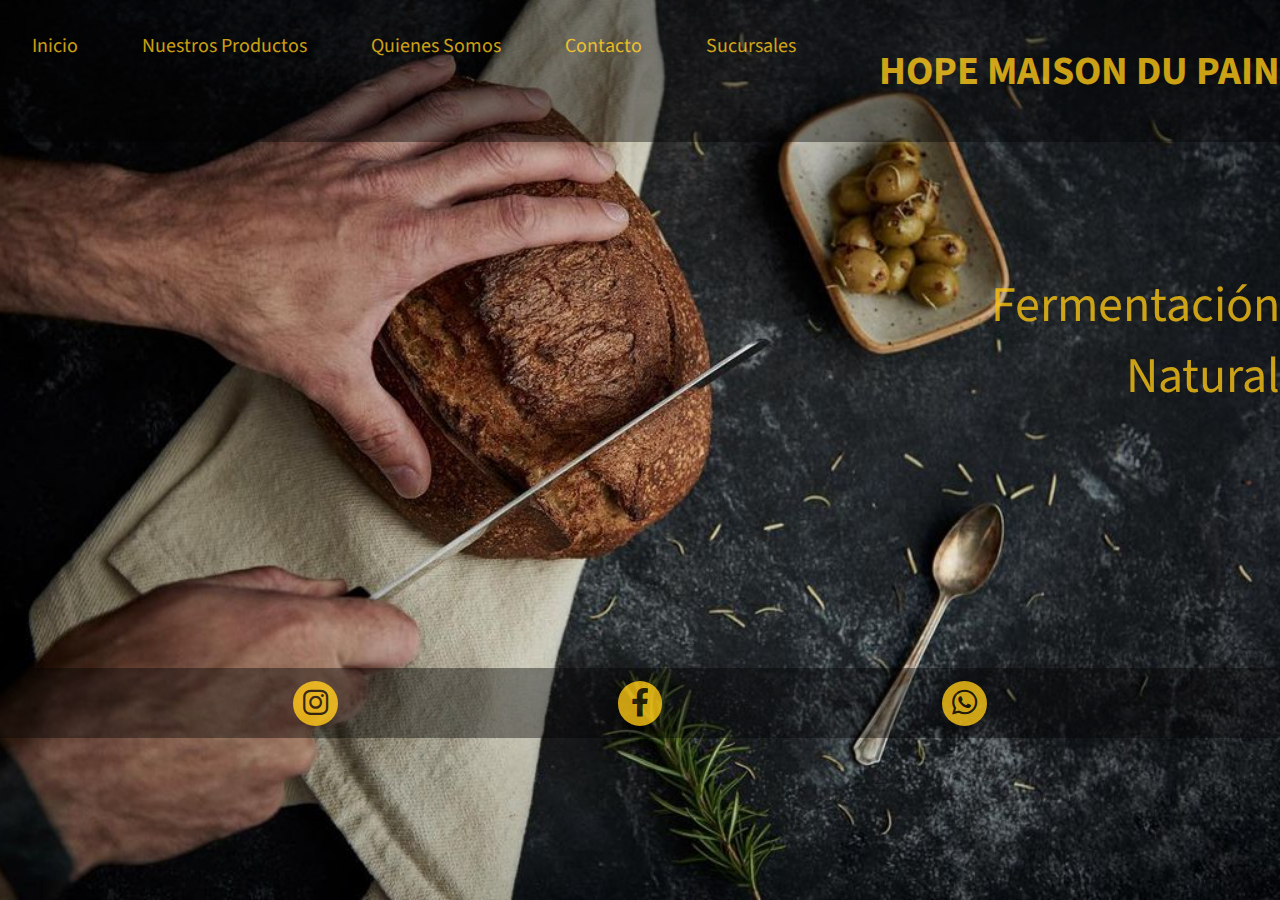
==== index.html @ 615eef98 "agrego transformaciones" ====
<!DOCTYPE html>
<html lang="en">

<head>
    <meta charset="UTF-8">
    <meta http-equiv="X-UA-Compatible" content="IE=edge">
    <meta name="viewport" content="width=device-width, initial-scale=1.0">
    <title>HOPE</title>
    <!-- Logo en las pestañas -->
    <link rel="shortcut icon" href="./Medias/K.png">
    <!-- Stylesheet -->
    <link rel="stylesheet" href="./styles/style.css">
    <!-- Font Awesome Iconos -->
    <link rel="stylesheet" href="https://cdnjs.cloudflare.com/ajax/libs/font-awesome/6.0.0/css/all.min.css">
    <!-- Google font Tipo de letra -->
    <link href="https://fonts.googleapis.com/css2?family=Klee+One:wght@400;600&family=Source+Sans+Pro:wght@200&display=swap" rel="stylesheet">

</head>

<body class="fondo">
    <!---------------------------------------------------- HEADER -------------------------------------------------------->
    <header class="Barra_"> 
        
        <nav class="header_navegation">
            <ul class="header_navegation_desp">
                <li><a href="index.html">Inicio</a></li>
                <li><a href="./paginas/nuestrosproductos.html">Nuestros Productos</a></li>  
                <li><a href="./paginas/quienessomos.html">Quienes Somos</a></li>
                <li><a href="./paginas/contacto.html">Contacto</a></li>
                <li><a href="./paginas/sucursales.html">Sucursales</a></li>
             </ul>
        </nav>

        <a href="index.html"> <h1 class="título">HOPE MAISON DU PAIN</h1> </a>
     
    </header>
    <!------------------------------------------------------ MAIN INDEX---------------------------------------------------------->
    <main class="MAIN_GRID">
        <article class="main_home">
            <p>Fermentación <br>
                Natural</p>
        </article>
        
    </main>
    <!----------------------------------------------------- FOOTER INDEX ---------------------------------------------------------->
    <footer class="FOOTER_">
        <section class="footer_sec">
            <a href="https://www.Instagram.com"><i id="insta" class="fa-brands fa-instagram" ></i></a>
            <a href="https://www.Facebook.com"><i id = "face" class="fa-brands fa-facebook-f" ></i></a>
            <a href="https://wa.me/1121655552?text=¡QuieroHope!"><i  id = "wpp" class="fa-brands fa-whatsapp"></i></a>

        </section>
       
    </footer>   
</body>

</html>
---- styles/style.css ----
*{
    margin: 0;
    padding: 0;
    text-decoration: none;
    box-sizing: border-box;
    font-family:'Source Sans Pro', sans-serif;
    color: rgb(250, 196, 20);  
    box-sizing: border-box;
    list-style: none;
    scroll-behavior: smooth;
} 

/* ****************************************************************************************** */
/* -------------------------- FONDO DE FODAS LAS PESTAÑAS ----------------------------------- */
/* ****************************************************************************************** */
.fondo {
    background-image: url('../Medias/m.jpg');
    background-repeat: no-repeat;
    background-attachment: fixed;
    background-size: cover;
    background-position: center center;
    background-color: rgba(255, 238, 169, 0.856); opacity: 05;
    width: 100%;
    opacity: 80%;
}

.fondo_1 {
    background-image: url(../Medias/g.jpg);
    background-repeat: no-repeat;
    background-attachment: fixed;
    background-size: cover;
    background-position: center center;
    background-color: rgba(255, 238, 169, 0.856); opacity: 05;
    width: 100%;

}

.fondo_2 {
    background-image: url(../Medias/mm.jpg);
    background-repeat: no-repeat;
    background-attachment: fixed;
    background-size: cover;
    background-position: center center;
    background-color: rgba(255, 238, 169, 0.856); opacity: 05;
    width: 100%;
}

.fondo_3 {
    background-image: url(../Medias/cor.jpg);
    background-repeat: no-repeat;
    background-attachment: fixed;
    background-size: cover;
    background-position: center center;
    background-color: rgba(255, 238, 169, 0.856); opacity: 05;
    width: 100%;
}

.fondo_4 {
    background-image: url(../Medias/palta.jpg);
    background-repeat: no-repeat;
    background-attachment: fixed;
    background-size: cover;
    background-position: center center;
    background-color: rgba(255, 238, 169, 0.856); opacity: 05;
    width: 100%;
}

/* *********************************************************************************************** */
/* -------------------------- FIN FONDO DE FODAS LAS PESTAÑAS ------------------------------------ */
/* *********************************************************************************************** */




/* ************************************************************************************************ */
/* ---------------------------------- INICIO DE HEADER -------------------------------------------- */
/* ************************************************************************************************ */


.Barra_ {
    display:flex;
    justify-content: space-between;
    position: sticky;
    background-color: rgba(2, 2, 2, 0.5);
    align-items: center;
}

h1 {
    font-size: 40px;
}

h1:hover{
    /* transformacion */ 
    transform: scale(1.50);
    transition: 2s; 
    
}

.header_navegation_desp {
    display: flex;
}

.header_navegation_desp li{
    padding: 32px;   
    margin-bottom: 50px;
    font-size: 20px;
}

@media screen and (max-width:480px) {
    .header_navegation_desp {
    display: none;
    }
    h1 {
        font-size: 1rem;
        align-items: center;
    }
    .Barra_ {
        justify-content: center;
    }
}


/* ************************************************************************************************** */
/* ------------------------------------- FIN DE HEADER ---------------------------------------------  */
/* ************************************************************************************************** */


/* ************************************************************************************************** */
/* -----------------------------------------  MAIN HOME ----------------------------------------- */
/* ************************************************************************************************** */

.main_home {
    display: flex;
    justify-content: flex-end;
    font-size: 50px;
    text-align: right;
    margin-top: 10%;
}

@media screen and (max-width:480px) {
    .main_home {
        font-size: 1.8rem;
        margin-top: 40%;
    }
}

/* ************************************************************************************************* */
/* ------------------------------------------ FIN MAIN --------------------------------------------- */
/* ************************************************************************************************* */


/* *********************************************************************************************** */
/* --------------------------------------- FOOTER ------------------------------------------------ */
/* ************************************************************************************************ */

.footer_sec {
    display: flex;
    flex-direction: row;
    justify-content: space-evenly;
    background-color:  rgba(2, 2, 2, 0.5);
    padding: 1%;
    margin-top: 20%;
}

footer section a {
    display: flex;
    justify-content: center;
    align-items: center;
    color: rgb(0, 0, 0,90%);
    font-size: 1.8rem;
    width: 2.8rem;
    height: 2.8rem;
    background-color: rgb(250, 196, 20);
    border-radius: 50%;
    
}

#insta, #face, #wpp {
    color: rgb(0, 0, 0,90%);
}

@media screen and (max-width:480px) {
    .FOOTER_ {
        margin-top: 40%;
    }
    .footer_sec a {
        font-size: 1rem;
        width: 1.5rem;
        height: 1.5rem;
    }
}

/* ********************************************************************************************* */
/*------------------------------------------ FIN FOOTER ---------------------------------------- */ 
/* ********************************************************************************************* */



/* ******************************************************************************************* */
/* --------------------------------- MAIN NUESTROS PRODUCTOS --------------------------------- */
/* ******************************************************************************************* */

main {
    display: inline;
}

main div h2 {
    text-align: left;
    color: black;
    font-weight: bold;
}

main div p {
    text-align:center ;
    color: black;
    font-size: 30px;
    font-weight: bold;
}

.img1 {
    border-radius: 1500px;
}
.img2 {
    border-radius: 1500px;

}

.img3 {
    border-radius: 1500px;

}
.img4 {
    border-radius: 1500px;
}

/* ************************************************************************************* */
/* -------------------------------- INICIO DE QUINES SOMOS ----------------------------- */
/* ************************************************************************************** */

h2 {
    color: black;
    font-weight: bold;
    text-align: center;
    font-size: 50px;
}


#primero {
    display: grid;
    grid-template-rows: 20% 80%;;
    grid-template-columns: repeat( 2 50%);
    grid-template-areas: 
    "primero" "segundo";
}

.texto1 p, .texto2 p {
    color: black !important;
    font-weight: bold;
}

.texto1 {
    grid-area: primero;
    display: flex;
    align-items:center;
    justify-content: left;
    font-size: 2rem;
}

.foto1 {
    grid-area: primero;
    display: flex;
    justify-content: flex-start;
    width: 45%;
    height: 45%;
}

.texto2 {
    grid-area: segundo;
    display: flex;
    align-items:center;
    justify-content: right;
    font-size: 2rem;
    order: 2;
    
}

.foto2 {
    grid-area: segundo;
    display: flex;
    justify-content: flex-end;
    width: 45%;
    height: 45%;
    order: 1;
}

@media screen and (max-width:480px) {
    .texto1 {
        font-size: 1rem;
        margin-left: 2%;
    }
    .texto2 {
        font-size: 0.8rem;
        margin-right: 2%;
    }
    .fondo_2 {
        width: 100%;
        height: 100%;
        padding-left: 2;
    
    }
}

/* ********************************************************************************** */
/* ----------------------------- FIN DE QUIENES SOMOS ------------------------------- */
/* *********************************************************************************** */

/* ********************************************************************************* */
/* --------------------------------- INICIO CONTACTO ------------------------------- */
/* ******************************************************************************** */

.contact__main{
    display: grid;
    grid-template-columns: 1 60%;
    grid-template-rows: repeat(2 30% 60%);
    justify-content: center;
    gap: 15%;
    text-align: center;
    font-size: 30px;
}


.input__{
    display: grid;
    justify-content: center;
    gap: 3vw;
    margin-top: 1vw;
    background-color: rgba(196, 196, 196, 0.8);
    font-size: 25px;
    color: black;
    font-weight: bold
}

#form__contacto{
    display: flex;
    flex-direction: column;
    justify-content: center;
    gap: 0.5vw;
    margin-top: 1vw;
    align-items: center;
}

@media screen and (max-width:480px) {
    .contact__main {
        font-size: 1rem;
        margin-top: 10%;
    }
    #form__contacto {
        font-size: 0.5rem;
    }
}

/* ***************************************************************************** */
/* ---------------------------- FIN CONTACTO ----------------------------------- */
/* ***************************************************************************** */

/****************************************************************************** */
/* ---------------------------------- SUCURSALES ---------------------------------- */
/* *************************************************************************** */


.sucursales {
    display: grid;
    grid-template-columns: 1 80%;
    grid-template-rows: 2 repeat( 40% 30%);
    justify-content: center;
    text-align: center;
    font-size: 30px;
    margin-top: 1%;

}

.sucursales h2 {
    gap: 40%;
    font-weight: bold;
    font-size: 45px;
}

.sucursales_ li {
    font-size: 30px;
    font-weight: bold;
    color: black !important;
    margin-top: 2%;
    

/* .sucursales h2{
    color: black;
    font-weight: bold;
    text-align: center;
    font-size: 50px;
}

.sucursales_ li {
    color: black;
    font-weight: bold;
    text-align: center;
    font-size: 30px;
} */

/**************************************************************************** */
/* ------------------------ FIN SUCURSALES ---------------------------------- */
/* ************************************************************************** */
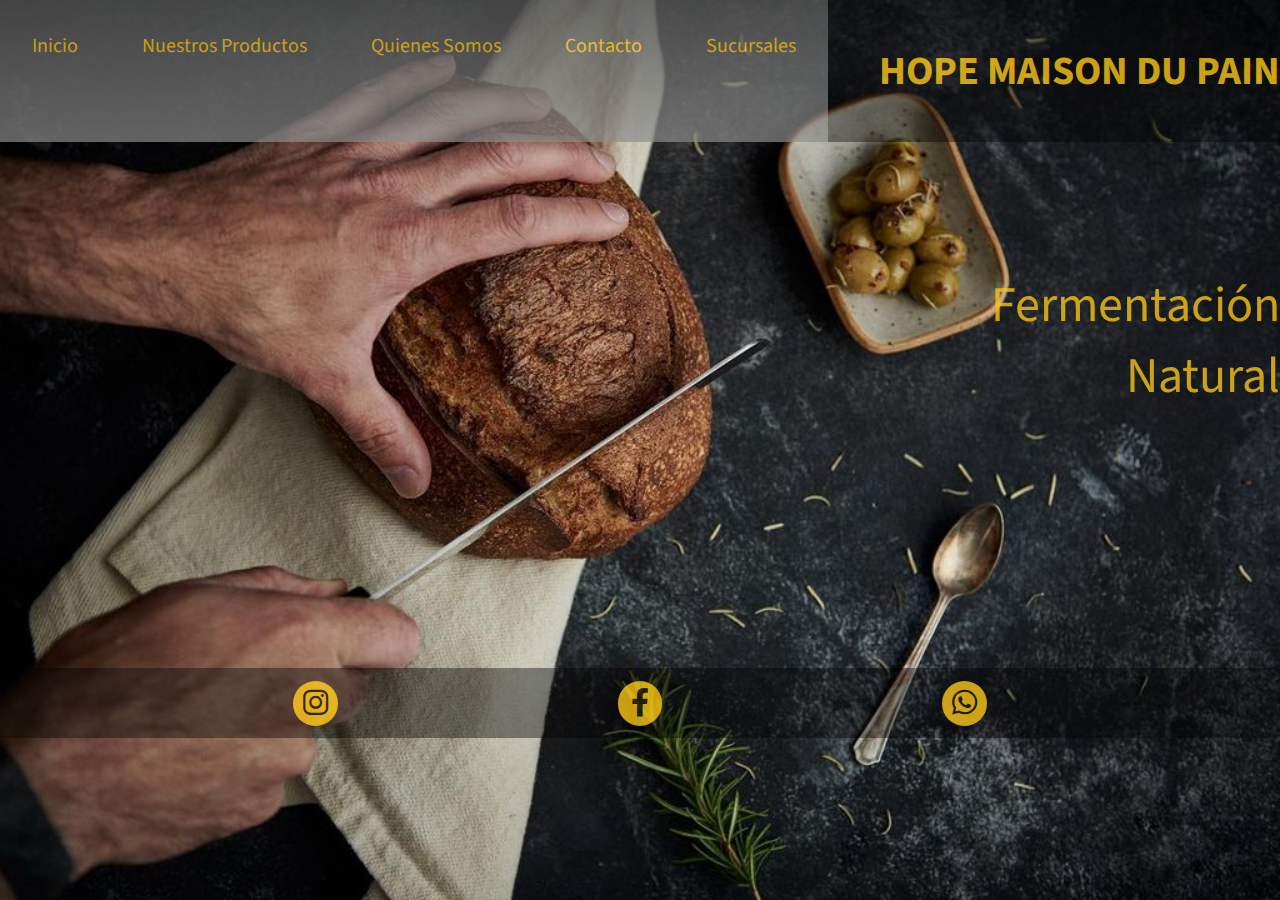
==== commit 9eece0b4: "agego transformaciones" ====
--- a/index.html
+++ b/index.html
@@ -37,7 +37,7 @@
     <!------------------------------------------------------ MAIN INDEX---------------------------------------------------------->
     <main class="MAIN_GRID">
         <article class="main_home">
-            <p>Fermentación <br>
+            <p class="ferment">Fermentación <br>
                 Natural</p>
         </article>
         
--- a/styles/style.css
+++ b/styles/style.css
@@ -93,17 +93,35 @@
     /* transformacion */ 
     transform: scale(1.50);
     transition: 2s; 
-    
 }
 
 .header_navegation_desp {
     display: flex;
+}
+
+.header_navegation_desp:hover{
+    /* gradiente */
+    background-image: linear-gradient(to top, rgba(169, 169, 169, 0.722), rgb(83, 83, 83));
 }
 
 .header_navegation_desp li{
     padding: 32px;   
     margin-bottom: 50px;
     font-size: 20px;
+}
+
+/* animaciones */
+
+@keyframes subtitulo {
+    0% {
+        transform: scale(2,2);
+
+    }
+}
+
+.ferment {
+    animation-name: subtitulo;
+    animation-duration: 5s;
 }
 
 @media screen and (max-width:480px) {
@@ -244,7 +262,6 @@
     font-size: 50px;
 }
 
-
 #primero {
     display: grid;
     grid-template-rows: 20% 80%;;
@@ -292,6 +309,43 @@
     height: 45%;
     order: 1;
 }
+
+/* animaciones */
+
+@keyframes somos {
+    0% {
+         transform: rotate(75deg)
+    }
+    50% {
+        transform: rotate(100deg);
+    }
+    100% {
+        transform: rotate(400deg)
+    }
+    
+}
+
+#main_somos h2 {
+    animation-name: somos;
+    animation-duration: 3s;
+}
+
+@keyframes imagenes {
+    0% { width: 100px;
+        height: 100px;
+    }
+    50% {
+        width: 200px;
+        height: 200px;
+    }
+}
+
+
+.foto1, .foto2 {
+    animation-name: imagenes;
+    animation-duration: 5s;
+}
+
 
 @media screen and (max-width:480px) {
     .texto1 {
@@ -359,6 +413,24 @@
     }
 }
 
+/* animaciones */
+@keyframes contacto {
+    0% {
+        width: 200px;
+        height: 200px;
+    }
+
+    100% {
+        width: 300px;
+        height: 300px;
+    }
+}
+
+.contact__main p {
+    animation-name: contacto;
+    animation-duration: 1s;
+}
+
 /* ***************************************************************************** */
 /* ---------------------------- FIN CONTACTO ----------------------------------- */
 /* ***************************************************************************** */
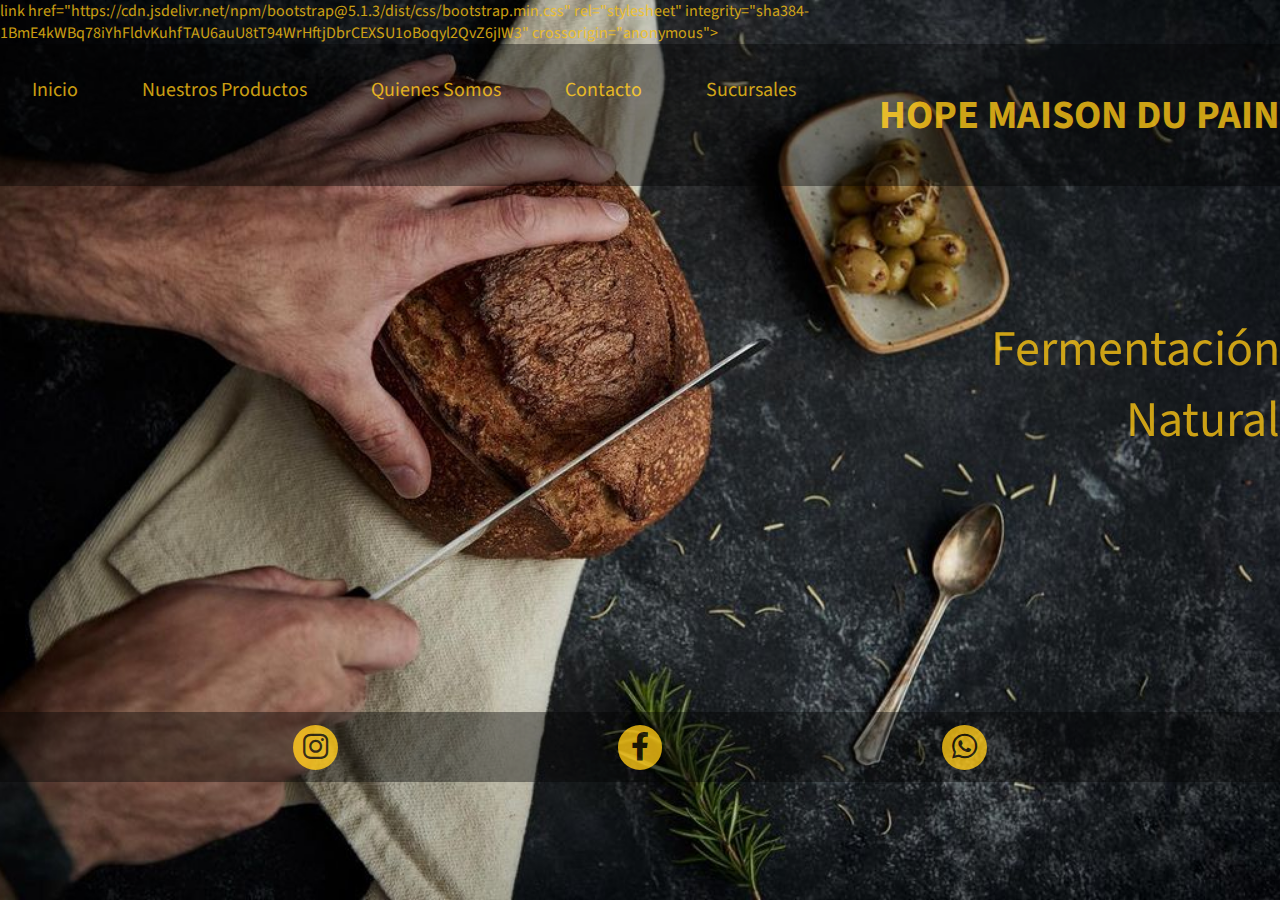
==== commit d0c357e4: "Agrega Bootsatrap" ====
--- a/index.html
+++ b/index.html
@@ -14,6 +14,8 @@
     <link rel="stylesheet" href="https://cdnjs.cloudflare.com/ajax/libs/font-awesome/6.0.0/css/all.min.css">
     <!-- Google font Tipo de letra -->
     <link href="https://fonts.googleapis.com/css2?family=Klee+One:wght@400;600&family=Source+Sans+Pro:wght@200&display=swap" rel="stylesheet">
+    <!-- Bootstrap CDN Stylesheet -->
+    link href="https://cdn.jsdelivr.net/npm/bootstrap@5.1.3/dist/css/bootstrap.min.css" rel="stylesheet" integrity="sha384-1BmE4kWBq78iYhFldvKuhfTAU6auU8tT94WrHftjDbrCEXSU1oBoqyl2QvZ6jIW3" crossorigin="anonymous">
 
 </head>
 
@@ -51,7 +53,10 @@
 
         </section>
        
-    </footer>   
+    </footer>  
+    
+    <!-- Bootstrap Scripts -->
+    <script src="https://cdn.jsdelivr.net/npm/bootstrap@5.1.3/dist/js/bootstrap.bundle.min.js" integrity="sha384-ka7Sk0Gln4gmtz2MlQnikT1wXgYsOg+OMhuP+IlRH9sENBO0LRn5q+8nbTov4+1p" crossorigin="anonymous"></script>
 </body>
 
 </html>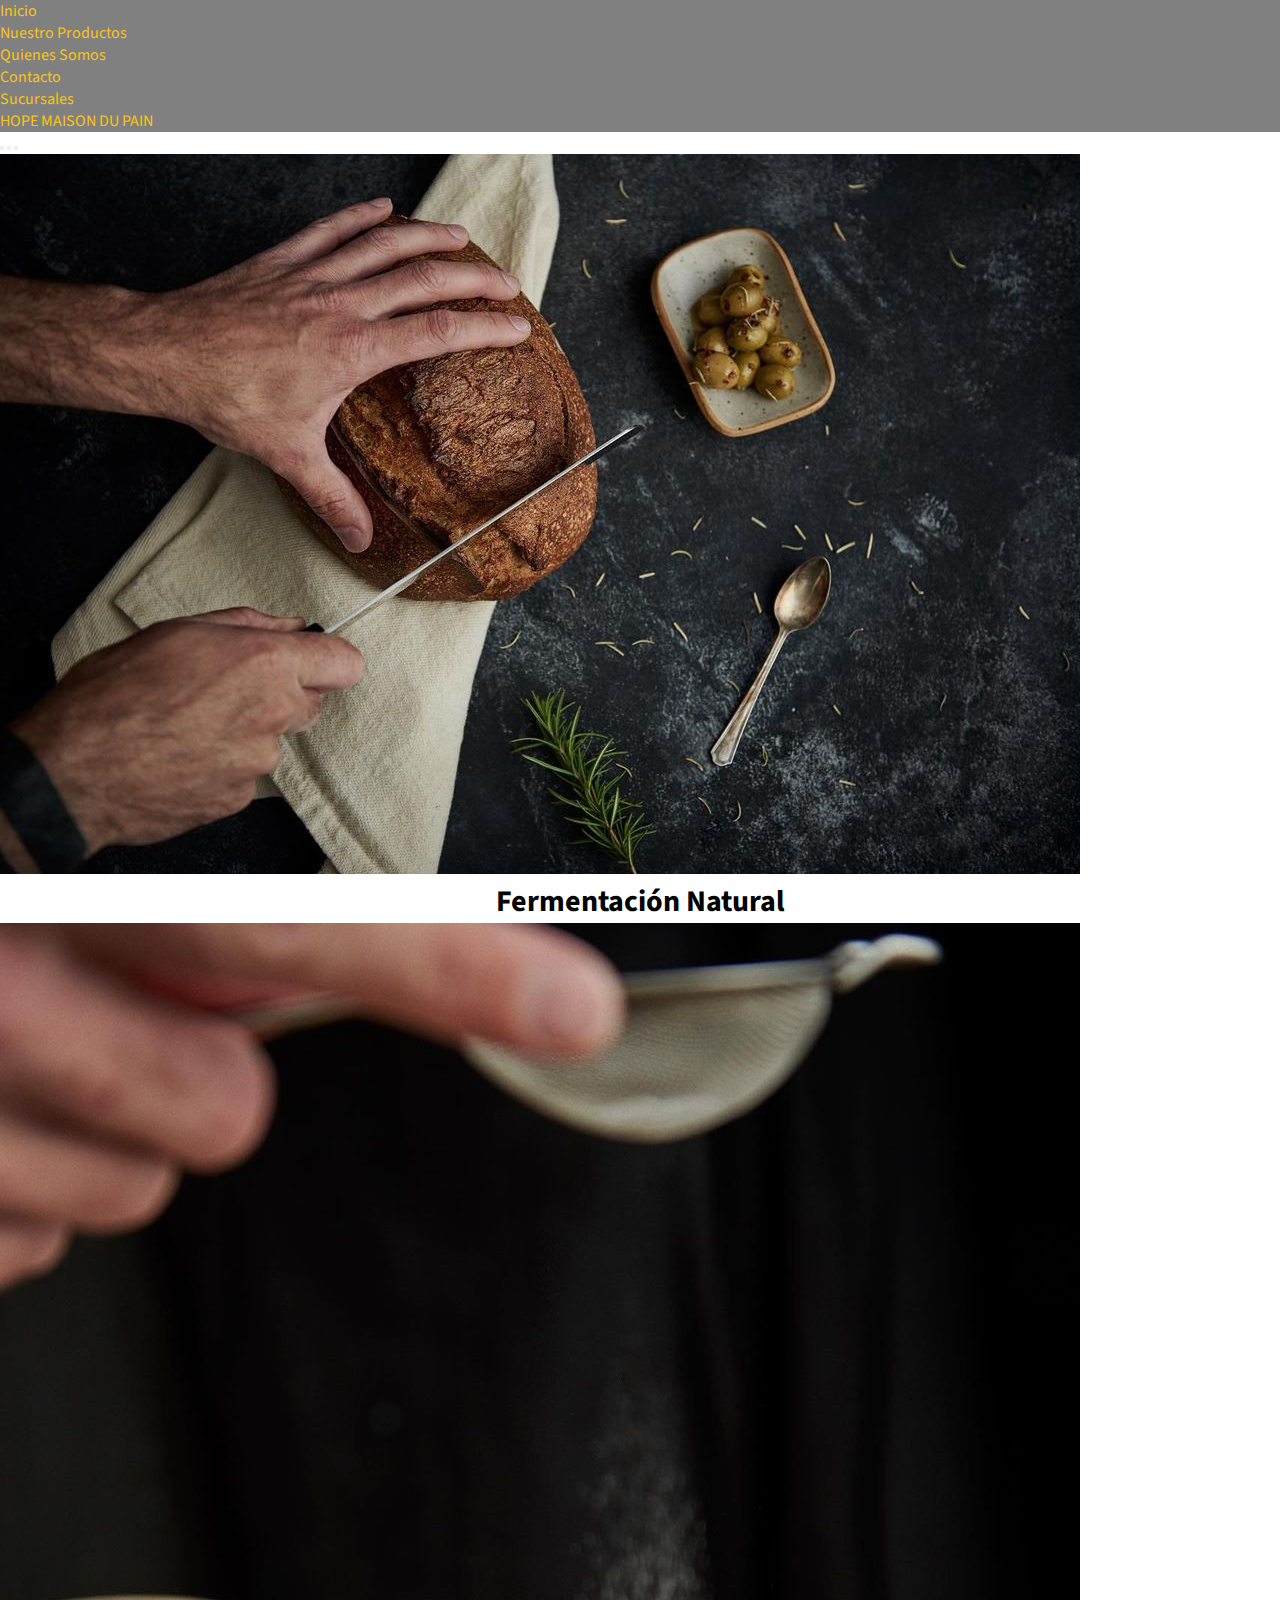
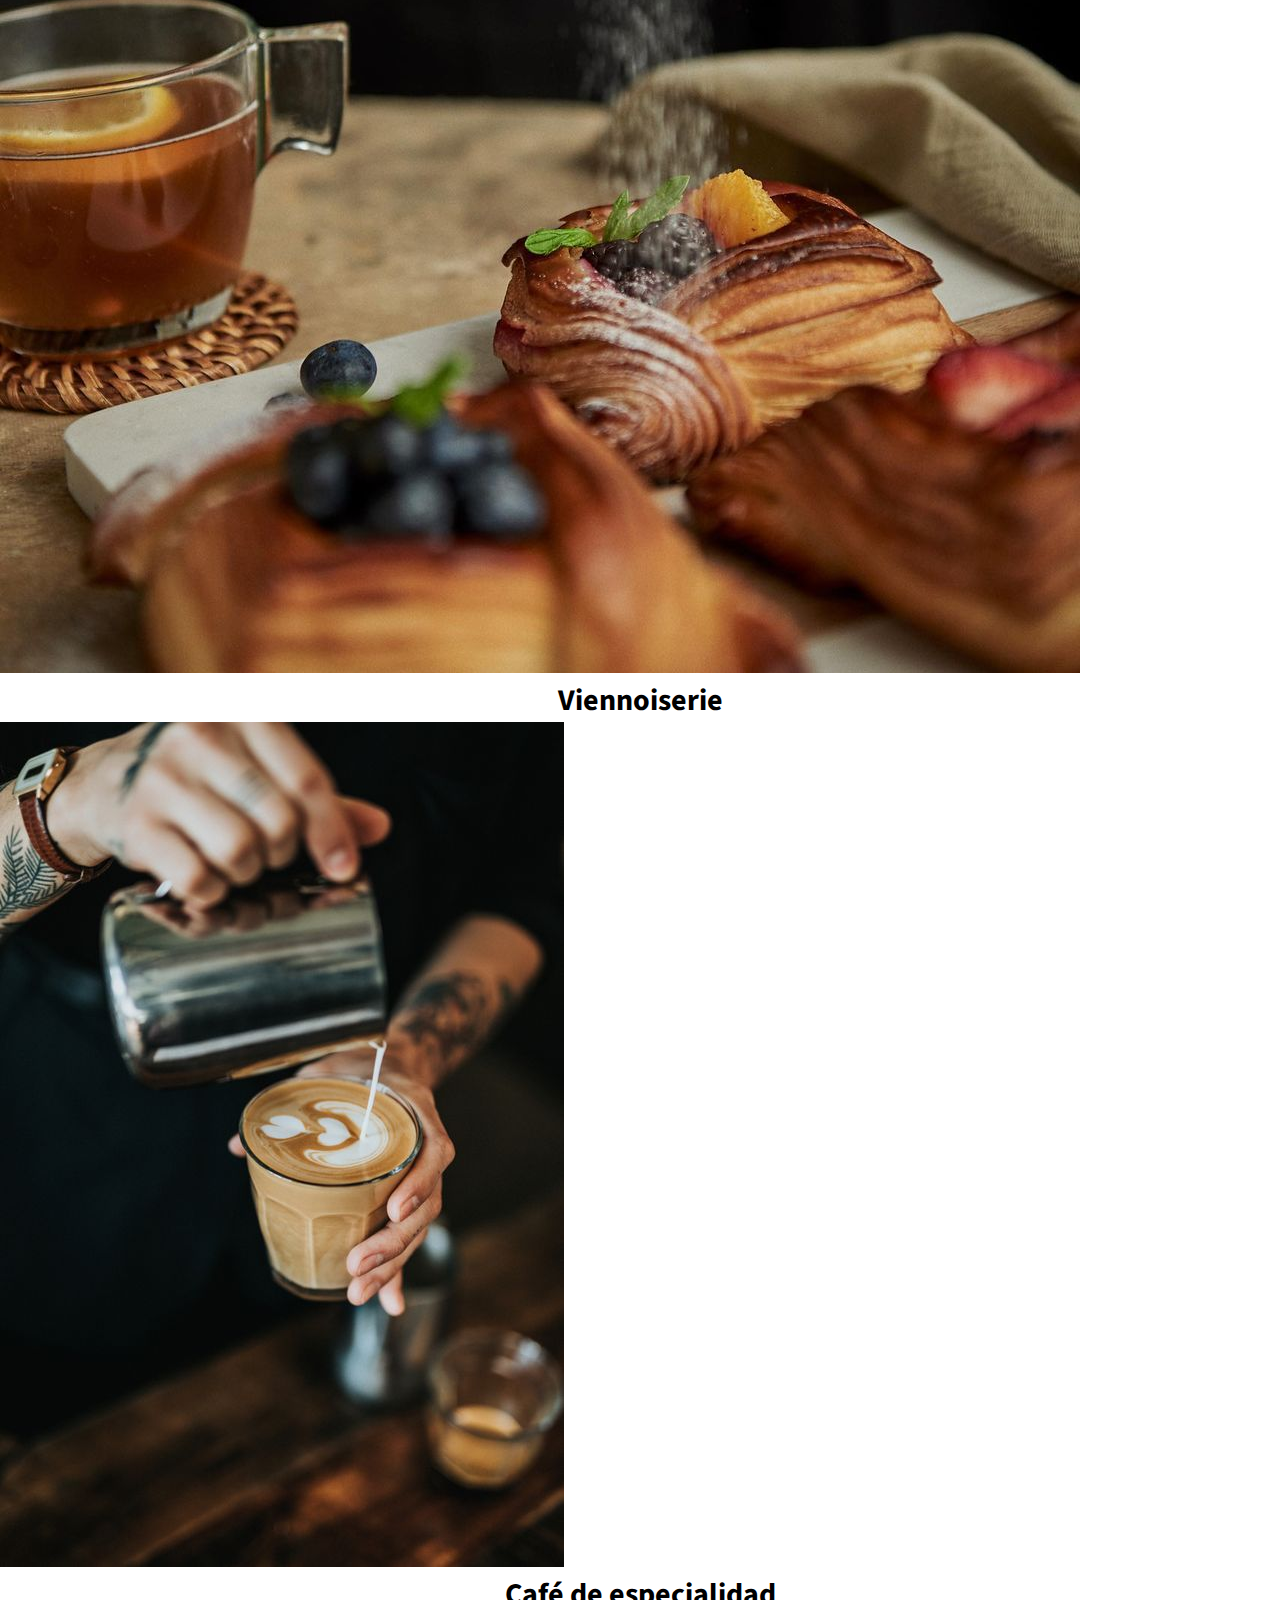
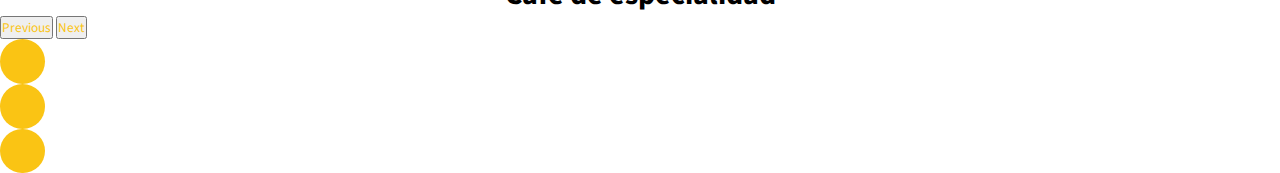
==== commit b1274316: "Agregando bootstrap" ====
--- a/index.html
+++ b/index.html
@@ -15,44 +15,95 @@
     <!-- Google font Tipo de letra -->
     <link href="https://fonts.googleapis.com/css2?family=Klee+One:wght@400;600&family=Source+Sans+Pro:wght@200&display=swap" rel="stylesheet">
     <!-- Bootstrap CDN Stylesheet -->
-    link href="https://cdn.jsdelivr.net/npm/bootstrap@5.1.3/dist/css/bootstrap.min.css" rel="stylesheet" integrity="sha384-1BmE4kWBq78iYhFldvKuhfTAU6auU8tT94WrHftjDbrCEXSU1oBoqyl2QvZ6jIW3" crossorigin="anonymous">
+    <link href="https://cdn.jsdelivr.net/npm/bootstrap@5.1.3/dist/css/bootstrap.min.css" rel="stylesheet" integrity="sha384-1BmE4kWBq78iYhFldvKuhfTAU6auU8tT94WrHftjDbrCEXSU1oBoqyl2QvZ6jIW3" crossorigin="anonymous">
 
 </head>
 
 <body class="fondo">
     <!---------------------------------------------------- HEADER -------------------------------------------------------->
-    <header class="Barra_"> 
-        
-        <nav class="header_navegation">
-            <ul class="header_navegation_desp">
-                <li><a href="index.html">Inicio</a></li>
-                <li><a href="./paginas/nuestrosproductos.html">Nuestros Productos</a></li>  
-                <li><a href="./paginas/quienessomos.html">Quienes Somos</a></li>
-                <li><a href="./paginas/contacto.html">Contacto</a></li>
-                <li><a href="./paginas/sucursales.html">Sucursales</a></li>
-             </ul>
-        </nav>
+    <header class="Barra_">
 
-        <a href="index.html"> <h1 class="título">HOPE MAISON DU PAIN</h1> </a>
-     
+        <ul class="nav justify-content-center" >
+            <li class="nav-item">
+              <a class="nav-link active" aria-current="page" href="index.html">Inicio</a>
+            </li>
+            <li class="nav-item">
+              <a class="nav-link" href="./paginas/nuestrosproductos.html">Nuestro Productos</a>
+            </li>
+            <li class="nav-item">
+              <a class="nav-link" href="./paginas/quienessomos.html">Quienes Somos</a>
+            </li>
+              <a class="nav-link" href="./paginas/contacto.html">Contacto</a>
+            </li>
+            <li class="nav-item">
+                <a class="nav-link" href="./paginas/sucursales.html">Sucursales</a>
+              </li>
+            <li class="nav-item">
+                <a class="nav-link disabled" href="index.html"><p>HOPE MAISON DU PAIN</p> </a>
+            </li>
+          </ul>
+
+
     </header>
     <!------------------------------------------------------ MAIN INDEX---------------------------------------------------------->
     <main class="MAIN_GRID">
-        <article class="main_home">
-            <p class="ferment">Fermentación <br>
-                Natural</p>
-        </article>
+        
+
+          <div id="carouselExampleCaptions" class="carousel slide" data-bs-ride="carousel">
+            <div class="carousel-indicators">
+              <button type="button" data-bs-target="#carouselExampleCaptions" data-bs-slide-to="0" class="active" aria-current="true" aria-label="Slide 1"></button>
+              <button type="button" data-bs-target="#carouselExampleCaptions" data-bs-slide-to="1" aria-label="Slide 2"></button>
+              <button type="button" data-bs-target="#carouselExampleCaptions" data-bs-slide-to="2" aria-label="Slide 3"></button>
+            </div>
+            <div class="carousel-inner">
+              <div class="carousel-item active">
+                <img src="./Medias/m.jpg" class="d-block w-100" alt="pan">
+                <div class="carousel-caption d-none d-md-block">
+                    <p class="text-warning">Fermentación Natural</p>
+                </div>
+              </div>
+              <div class="carousel-item">
+                <img src="./Medias/factura.jpg" class="d-block w-100" alt="factura">
+                <div class="carousel-caption d-none d-md-block">
+                  <p class="text-warning">Viennoiserie</p>
+                </div>
+              </div>
+              <div class="carousel-item">
+                <img src="./Medias/cafe.jpg" class="d-block w-100" alt="cafe">
+                <div class="carousel-caption d-none d-md-block">
+                  <p class="text-warning">Café de especialidad</p>
+                </div>
+              </div>
+            </div>
+            <button class="carousel-control-prev" type="button" data-bs-target="#carouselExampleCaptions" data-bs-slide="prev">
+              <span class="carousel-control-prev-icon" aria-hidden="true"></span>
+              <span class="visually-hidden">Previous</span>
+            </button>
+            <button class="carousel-control-next" type="button" data-bs-target="#carouselExampleCaptions" data-bs-slide="next">
+              <span class="carousel-control-next-icon" aria-hidden="true"></span>
+              <span class="visually-hidden">Next</span>
+            </button>
+          </div>
         
     </main>
     <!----------------------------------------------------- FOOTER INDEX ---------------------------------------------------------->
-    <footer class="FOOTER_">
-        <section class="footer_sec">
-            <a href="https://www.Instagram.com"><i id="insta" class="fa-brands fa-instagram" ></i></a>
-            <a href="https://www.Facebook.com"><i id = "face" class="fa-brands fa-facebook-f" ></i></a>
-            <a href="https://wa.me/1121655552?text=¡QuieroHope!"><i  id = "wpp" class="fa-brands fa-whatsapp"></i></a>
 
-        </section>
-       
+   
+     <footer class="bg-dark text-center text-white">
+         <div class="container p-4 pb-0">
+              <section class="mb-4">
+                <a class="btn btn-outline-light btn-floating m-1" href="https://www.Instagram.com" role="button"
+                 ><i class="fab fa-instagram"></i
+                ></a>
+                <a class="btn btn-outline-light btn-floating m-1" href="https://www.Facebook.com" role="button"
+                  ><i class="fab fa-facebook-f"></i
+                ></a>
+                <a class="btn btn-outline-light btn-floating m-1" href="https://wa.me/1121655552?text=¡QuieroHope!" role="button"
+                  ><i class="fab fa-whatsapp"></i
+                ></a>
+              </section>
+         </div>
+
     </footer>  
     
     <!-- Bootstrap Scripts -->
--- a/styles/style.css
+++ b/styles/style.css
@@ -13,7 +13,7 @@
 /* ****************************************************************************************** */
 /* -------------------------- FONDO DE FODAS LAS PESTAÑAS ----------------------------------- */
 /* ****************************************************************************************** */
-.fondo {
+/* .fondo {
     background-image: url('../Medias/m.jpg');
     background-repeat: no-repeat;
     background-attachment: fixed;
@@ -22,7 +22,7 @@
     background-color: rgba(255, 238, 169, 0.856); opacity: 05;
     width: 100%;
     opacity: 80%;
-}
+} */
 
 .fondo_1 {
     background-image: url(../Medias/g.jpg);
@@ -77,6 +77,7 @@
 /* ************************************************************************************************ */
 
 
+
 .Barra_ {
     display:flex;
     justify-content: space-between;
@@ -161,6 +162,9 @@
         margin-top: 40%;
     }
 }
+
+/* bootstrap */
+
 
 /* ************************************************************************************************* */
 /* ------------------------------------------ FIN MAIN --------------------------------------------- */
